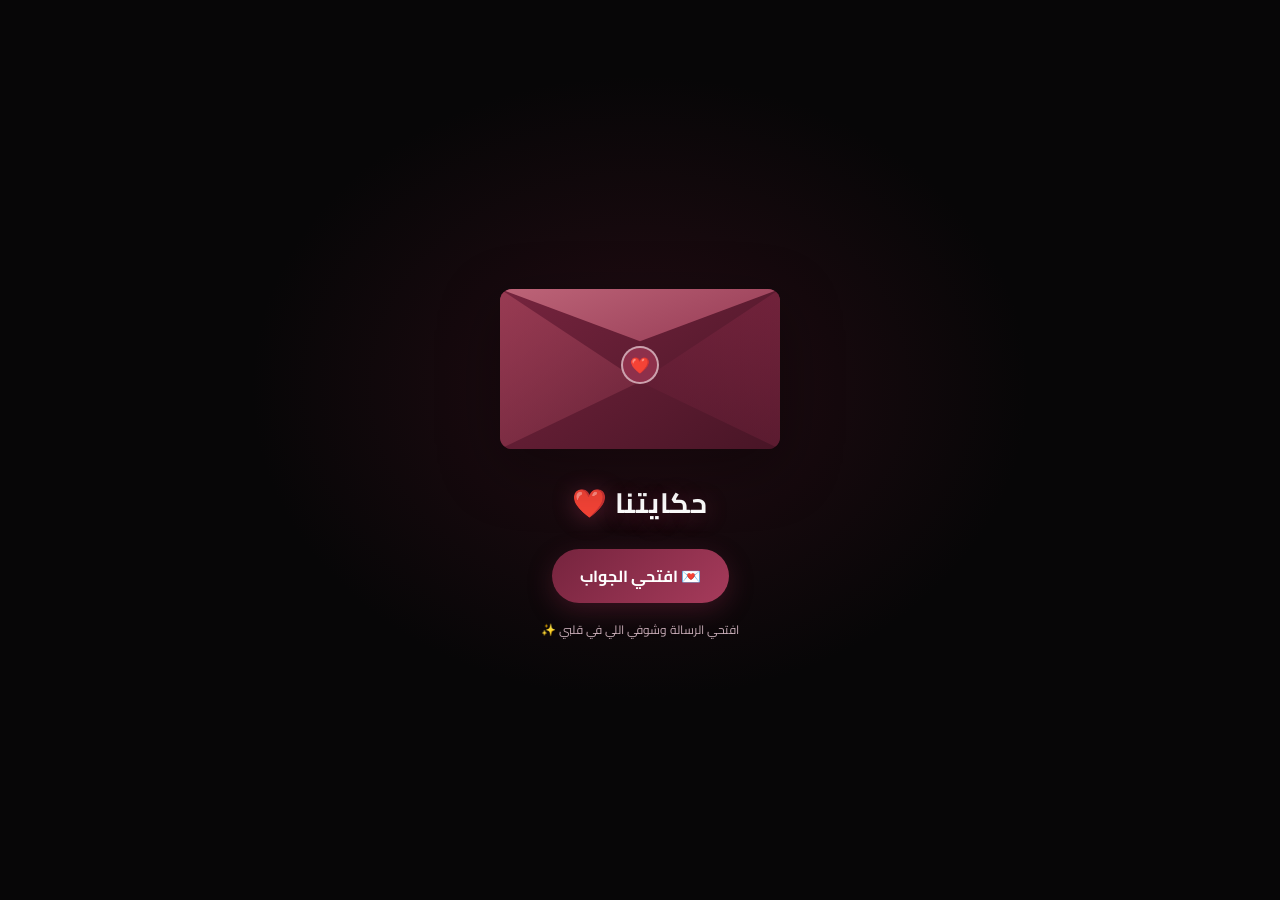
==== index.html @ a469635d "Add files via upload" ====
<!DOCTYPE html>
<html lang="ar" dir="rtl">
<head>
    <meta charset="UTF-8">
    <meta name="viewport" content="width=device-width, initial-scale=1.0">
    <title>حكايتنا ❤️</title>
    <link href="https://fonts.googleapis.com/css2?family=Cairo:wght@300;400;600;700&display=swap" rel="stylesheet">
    <style>
        * {
            box-sizing: border-box;
            margin: 0;
            padding: 0;
            font-family: 'Cairo', sans-serif;
        }
        :root {
            color-scheme: dark;
            --rose: #8f304c;
            --rose-light: #d7adb7;
            --muted: #b9a7ac;
            --panel: rgba(49, 18, 29, 0.52);
            --line: rgba(153, 72, 94, 0.26);
        }
        html {
            scroll-behavior: smooth;
        }
        body {
            color: #fff;
            display: block;
            min-height: 100vh;
            overflow-x: hidden;
            overflow-y: auto;
            padding: 38px 18px 52px;
            background:
                radial-gradient(ellipse at 50% -15%, rgba(91, 24, 43, 0.38), transparent 55%),
                radial-gradient(ellipse at 100% 55%, rgba(67, 20, 36, 0.2), transparent 38%),
                #080708;
        }
        .container {
            width: 100%;
            max-width: 760px;
            margin-inline: auto;
            padding: 0;
            text-align: center;
            position: relative;
        }
        #welcome-screen {
            position: fixed;
            top: 0;
            left: 0;
            width: 100%;
            height: 100%;
            display: flex;
            flex-direction: column;
            justify-content: center;
            align-items: center;
            z-index: 100;
            padding: 24px;
            transition: opacity 0.8s ease;
            background:
                radial-gradient(ellipse at 50% 43%, rgba(91, 24, 43, 0.34), transparent 43%),
                rgba(8, 7, 8, 0.98);
        }
        .names-title {
            font-size: 28px;
            font-weight: 700;
            margin-bottom: 20px;
            letter-spacing: 1px;
            text-shadow: 0 3px 22px rgba(166, 59, 91, 0.45);
        }
        .envelope-scene {
            position: relative;
            width: min(280px, 82vw);
            height: 190px;
            margin: 0 auto 28px;
            perspective: 900px;
            isolation: isolate;
            overflow: hidden;
            filter: drop-shadow(0 18px 30px rgba(0, 0, 0, 0.36));
            transition: height 0.7s ease;
        }
        .envelope-back, .envelope-front, .envelope-flap {
            position: absolute;
            right: 0;
            bottom: 0;
            left: 0;
            height: 160px;
            border-radius: 12px;
        }
        .envelope-back {
            z-index: 1;
            background: linear-gradient(145deg, #76243e, #481526);
        }
        .letter {
            position: absolute;
            z-index: 2;
            left: 8%;
            bottom: 0;
            width: 84%;
            height: 150px;
            padding: 12px;
            display: flex;
            flex-direction: column;
            align-items: center;
            justify-content: center;
            gap: 4px;
            color: #f0dfe2;
            background: linear-gradient(145deg, #30131e, #190d12);
            border: 1px solid rgba(184, 112, 130, 0.3);
            border-radius: 8px;
            box-shadow: 0 5px 18px rgba(56, 13, 31, 0.2);
            transform: translateY(160px);
            transition: transform 0.85s cubic-bezier(0.2, 0.8, 0.2, 1) 0.2s;
        }
        .letter span, .letter small {
            font-size: 12px;
            color: #c2a2ab;
        }
        .letter strong {
            font-size: 22px;
            white-space: nowrap;
        }
        .letter .letter-message {
            max-width: 225px;
            font-size: 12px;
            line-height: 1.5;
            text-align: center;
        }
        .letter .letter-signature {
            align-self: flex-end;
            margin-inline: 8px;
            color: #e2c6cd;
            font-size: 11px;
            font-weight: 700;
        }
        .envelope-front {
            z-index: 4;
            overflow: hidden;
            background: linear-gradient(145deg, #76243e, #481526);
            pointer-events: none;
        }
        .envelope-front::before, .envelope-front::after {
            content: "";
            position: absolute;
            inset: 0;
        }
        .envelope-front::before {
            background: linear-gradient(145deg, rgba(166, 68, 91, 0.72), rgba(91, 29, 50, 0.22));
            clip-path: polygon(0 0, 50% 58%, 0 100%);
        }
        .envelope-front::after {
            background: linear-gradient(215deg, rgba(121, 37, 63, 0.72), rgba(63, 18, 35, 0.2));
            clip-path: polygon(100% 0, 50% 58%, 100% 100%);
        }
        .envelope-flap {
            z-index: 5;
            bottom: auto;
            top: 30px;
            height: 90px;
            background: linear-gradient(160deg, #bd6478, #8b304b);
            clip-path: polygon(0 0, 100% 0, 50% 58%);
            transform-origin: top center;
            transition: transform 0.55s ease, z-index 0s 0.28s;
            backface-visibility: hidden;
        }
        .envelope-scene.is-open .envelope-flap {
            opacity: 0;
            transform: rotateX(180deg) translateY(-30px);
        }
        .envelope-scene.is-open .letter {
            z-index: 6;
            transform: translateY(-92px);
        }
        .envelope-scene.is-open {
            height: 270px;
        }
        .envelope-seal {
            position: absolute;
            z-index: 6;
            top: 87px;
            left: 50%;
            width: 38px;
            height: 38px;
            display: grid;
            place-items: center;
            color: white;
            background: #8e304b;
            border: 2px solid rgba(255, 255, 255, 0.55);
            border-radius: 50%;
            transform: translateX(-50%);
            transition: opacity 0.2s ease;
        }
        .envelope-scene.is-open .envelope-seal {
            opacity: 0;
        }
        .open-btn {
            min-height: 48px;
            padding: 12px 28px;
            color: #fff;
            font-size: 16px;
            font-weight: 700;
            border-radius: 30px;
            cursor: pointer;
            backdrop-filter: blur(10px);
            transition: 0.3s;
            background: linear-gradient(135deg, #76243e, #a63b5b);
            border: 0;
            box-shadow: 0 8px 24px rgba(118, 36, 62, 0.38);
        }
        .open-btn:hover {
            background: linear-gradient(135deg, #8f304c, #b45168);
            transform: translateY(-2px);
        }
        .continue-btn {
            display: none;
            margin: 18px auto 0;
        }
        .continue-btn.is-visible {
            display: inline-block;
            animation: appear 0.45s ease both;
        }
        @keyframes appear {
            from { opacity: 0; transform: translateY(8px); }
            to { opacity: 1; transform: translateY(0); }
        }
        .main-content {
            display: none;
            opacity: 0;
            width: 100%;
            transition: opacity 1s ease;
        }
        .header-section {
            position: relative;
            overflow: hidden;
            padding: 36px 24px 32px;
            border: 1px solid var(--line);
            border-radius: 28px;
            background:
                radial-gradient(ellipse at 80% 0%, rgba(112, 31, 57, 0.32), transparent 52%),
                linear-gradient(145deg, rgba(53, 22, 33, 0.82), rgba(18, 11, 14, 0.92));
            box-shadow: 0 24px 70px rgba(0, 0, 0, 0.22);
        }
        .header-section::after {
            content: "♡";
            position: absolute;
            left: 22px;
            bottom: -34px;
            color: rgba(191, 111, 130, 0.09);
            font-size: 138px;
            line-height: 1;
            pointer-events: none;
        }
        .header-section h1 {
            font-size: 26px;
            color: #fff;
            margin-bottom: 6px;
        }
        .header-section p {
            margin-bottom: 0;
            color: var(--rose-light);
            font-size: 15px;
            font-weight: 400;
        }
        .section-title {
            display: flex;
            align-items: center;
            gap: 12px;
            margin: 34px 0 16px;
            color: #f7dce7;
            font-size: 16px;
            font-weight: 700;
            text-align: right;
            position: relative;
        }
        .section-title::before {
            content: "";
            height: 1px;
            flex: 1;
            background: linear-gradient(90deg, transparent, rgba(185, 102, 122, 0.38));
        }
        .story-date {
            margin: -5px 0 15px;
            color: #ad97a1;
            font-size: 12px;
            text-align: right;
        }
        .grid-3 {
            display: grid;
            grid-template-columns: repeat(3, 1fr);
            gap: 12px;
            margin-bottom: 12px;
        }
        .card {
            min-height: 104px;
            padding: 17px 10px;
            border: 1px solid var(--line);
            border-radius: 20px;
            background: linear-gradient(150deg, rgba(48, 20, 30, 0.82), rgba(17, 11, 14, 0.96));
            box-shadow: 0 12px 30px rgba(0, 0, 0, 0.12);
            backdrop-filter: blur(12px);
            display: flex;
            flex-direction: column;
            justify-content: center;
            align-items: center;
            transition: transform 0.2s ease, background 0.2s ease;
        }
        .card:hover {
            transform: translateY(-3px);
            background: linear-gradient(150deg, rgba(72, 27, 43, 0.88), rgba(26, 13, 19, 0.98));
        }
        .card .number {
            margin-bottom: 1px;
            color: #d78a9c;
            font-size: clamp(23px, 5vw, 30px);
            font-weight: 700;
            font-variant-numeric: tabular-nums;
            line-height: 1.4;
        }
        .card .label {
            color: #c7b5be;
            font-size: 12px;
        }
        .music-player {
            border: 1px solid var(--line);
            border-radius: 20px;
            padding: 17px;
            display: flex;
            align-items: center;
            justify-content: space-between;
            gap: 15px;
            margin: 0;
            background: linear-gradient(145deg, rgba(48, 20, 30, 0.9), rgba(17, 11, 14, 0.98));
            box-shadow: 0 10px 28px rgba(0, 0, 0, 0.13);
            backdrop-filter: blur(10px);
        }
        .track-art {
            display: grid;
            width: 52px;
            height: 52px;
            flex: 0 0 52px;
            place-items: center;
            border: 1px solid rgba(184, 112, 130, 0.24);
            border-radius: 15px;
            background: linear-gradient(145deg, #76243e, #35131f);
            box-shadow: 0 7px 20px rgba(100, 35, 58, 0.35);
            font-size: 22px;
        }
        .music-info {
            text-align: right;
            flex: 1;
            min-width: 0;
        }
        .music-info h4 {
            color: #fff3f8;
            font-size: 14px;
            font-weight: 600;
        }
        .music-info p {
            margin-top: 2px;
            color: #bca8b2;
            font-size: 11px;
        }
        .track-progress {
            display: flex;
            align-items: center;
            gap: 9px;
            margin-top: 9px;
            direction: ltr;
        }
        .track-progress input {
            width: 100%;
            height: 4px;
            accent-color: var(--rose);
            cursor: pointer;
        }
        .track-time {
            min-width: 32px;
            color: #bca8b2;
            font-size: 10px;
            font-variant-numeric: tabular-nums;
            text-align: center;
        }
        .play-btn {
            border: none;
            width: 46px;
            height: 46px;
            flex: 0 0 46px;
            border-radius: 50%;
            color: white;
            cursor: pointer;
            display: flex;
            justify-content: center;
            align-items: center;
            font-size: 15px;
            background: linear-gradient(135deg, #76243e, #a63b5b);
            box-shadow: 0 5px 16px rgba(100, 35, 58, 0.38);
        }
        .play-btn::before {
            content: "";
            width: 0;
            height: 0;
            margin-left: 3px;
            border-top: 7px solid transparent;
            border-bottom: 7px solid transparent;
            border-left: 10px solid #fff;
        }
        .play-btn.is-playing::before {
            width: 11px;
            height: 13px;
            margin-left: 0;
            border: 0;
            background: linear-gradient(90deg, #fff 0 3px, transparent 3px 8px, #fff 8px 11px);
        }
        .play-btn:hover {
            transform: scale(1.06);
        }
        .promise-grid {
            grid-template-columns: repeat(3, minmax(0, 1fr));
        }
        .promise-grid .card .number {
            font-size: 27px;
        }
        .message-grid {
            grid-template-columns: 1fr;
            gap: 10px;
        }
        .pink-card {
            padding: 17px;
            border: 1px solid rgba(202, 139, 154, 0.17);
            border-radius: 18px;
            background: linear-gradient(110deg, rgba(67, 24, 39, 0.88), rgba(19, 12, 15, 0.98));
            text-align: center;
            font-weight: 600;
            color: #f0dfe1;
            font-size: 14px;
        }
        .page-footer {
            padding: 30px 0 0;
            color: #927d87;
            font-size: 12px;
            text-align: center;
        }
        .page-footer span {
            color: var(--rose);
        }
        button:focus-visible {
            outline: 2px solid #d5a5af;
            outline-offset: 4px;
        }
        @media (max-width: 520px) {
            body {
                padding: 20px 14px 36px;
            }
            .header-section {
                padding: 29px 19px 26px;
                border-radius: 23px;
            }
            .section-title {
                margin-top: 29px;
                font-size: 15px;
            }
            .grid-3 {
                gap: 8px;
            }
            .card {
                min-height: 91px;
                padding: 13px 6px;
                border-radius: 16px;
            }
            .card .label {
                font-size: 11px;
            }
            .music-player {
                gap: 10px;
                padding: 13px;
            }
            .track-art {
                width: 44px;
                height: 44px;
                flex-basis: 44px;
                border-radius: 13px;
            }
            .play-btn {
                width: 42px;
                height: 42px;
                flex-basis: 42px;
            }
        }
        @media (prefers-reduced-motion: reduce) {
            html {
                scroll-behavior: auto;
            }
            *, *::before, *::after {
                animation-duration: 0.01ms !important;
                animation-iteration-count: 1 !important;
                scroll-behavior: auto !important;
                transition-duration: 0.01ms !important;
            }
        }
    </style>
</head>
<body>

    <div id="welcome-screen">
        <div class="envelope-scene" id="envelopeScene" aria-label="ظرف رسالة">
            <div class="letter">
                <strong>بحبك وبموت فيك ❤️</strong>
                <small class="letter-message">إنتي أجمل صدفة في حياتي وكل دنيتي</small>
                <small class="letter-signature">— أسامة</small>
            </div>
            <div class="envelope-back"></div>
            <div class="envelope-front"></div>
            <div class="envelope-flap"></div>
            <div class="envelope-seal" aria-hidden="true">❤️</div>
        </div>
        <div class="names-title">حكايتنا ❤️</div>
        <button class="open-btn" id="openLetterBtn" type="button" onclick="revealLetter()">💌 افتحي الجواب</button>
        <p id="welcomeHint" style="font-size: 12px; color: #c9aeb9; margin-top: 15px;">افتحي الرسالة وشوفي اللي في قلبي ✨</p>
        <button class="open-btn continue-btn" id="continueBtn" type="button" onclick="openStory()">ادخلي حكايتنا ❤️</button>
    </div>

    <div class="container main-content" id="mainContent">
        <div class="header-section">
            <h1>حكايتنا ❤️</h1>
            <p>كل لحظة معاكي هي عمر جديد، وإنتي أغلى ما ليا في الدنيا</p>
        </div>

        <div class="section-title">من يوم ما بدأت قصتنا</div>
        <p class="story-date">١٨ مارس ٢٠٢٦ · الساعة ٩ مساءً</p>

        <div class="grid-3" aria-live="off">
            <div class="card"><span class="number" id="days">0</span><span class="label">يوم</span></div>
            <div class="card"><span class="number" id="months">0</span><span class="label">شهر</span></div>
            <div class="card"><span class="number" id="years">0</span><span class="label">سنة</span></div>
        </div>
        <div class="grid-3" aria-live="off">
            <div class="card"><span class="number" id="seconds">0</span><span class="label">ثانية</span></div>
            <div class="card"><span class="number" id="minutes">0</span><span class="label">دقيقة</span></div>
            <div class="card"><span class="number" id="hours">0</span><span class="label">ساعة</span></div>
        </div>

        <div class="section-title">🎵 أغنيتنا</div>
        <div class="music-player">
            <button class="play-btn" id="playAudioBtn" type="button" aria-label="تشغيل الموسيقى" aria-pressed="false" onclick="toggleMusic()"></button>
            <div class="track-art" aria-hidden="true">🎵</div>
            <div class="music-info">
                <h4>نور عيني</h4>
                <p id="musicStatus" aria-live="polite">الأغنية اللي بتجمعنا 🎵</p>
                <div class="track-progress">
                    <span class="track-time" id="currentTime">0:00</span>
                    <input id="musicProgress" type="range" min="0" max="100" value="0" aria-label="تقدم الأغنية">
                    <span class="track-time" id="duration">0:00</span>
                </div>
            </div>
        </div>

        <div class="section-title">وعود من قلبي</div>
        <div class="grid-3 promise-grid">
            <div class="card"><span class="number">∞</span><span class="label">حبنا ملوش نهاية.. وعد</span></div>
            <div class="card"><span class="number">🛡️</span><span class="label">هكون دايماً أمانك وسبب ضحكتك</span></div>
            <div class="card"><span class="number">🫂</span><span class="label">هفضل سندك وضهرك في كل وقت</span></div>
        </div>

        <div class="section-title">كلام من قلبي</div>
        <div class="grid-3 message-grid">
            <div class="pink-card">إنتي أجمل نعمة ربنا رزقني بيها في حياتي كلها 💖</div>
            <div class="pink-card">وجودك جنبي بيخلي الدنيا كلها منورة في عيني ✨</div>
            <div class="pink-card">هتفضلي ملكة قلبي وحبيبتي وأغلى إنسانة عندي للأبد 👑</div>
        </div>
        <footer class="page-footer">اتعملت بكل حب ❤️</footer>
    </div>

    <audio id="bgMusic" loop>
        <source src="12.Nor_Einy.mp3" type="audio/mpeg">
    </audio>

    <script>
        const music = document.getElementById('bgMusic');
        const playButton = document.getElementById('playAudioBtn');
        const musicStatus = document.getElementById('musicStatus');
        const musicProgress = document.getElementById('musicProgress');
        const currentTimeDisplay = document.getElementById('currentTime');
        const durationDisplay = document.getElementById('duration');
        const storyStart = new Date(2026, 2, 18, 21, 0, 0);

        function formatTime(seconds) {
            if (!Number.isFinite(seconds)) return '0:00';
            const minutes = Math.floor(seconds / 60);
            const remainingSeconds = Math.floor(seconds % 60);
            return `${minutes}:${String(remainingSeconds).padStart(2, '0')}`;
        }

        function updateElapsedTime() {
            const now = new Date();
            if (now < storyStart) {
                ['years', 'months', 'days', 'hours', 'minutes', 'seconds'].forEach(id => {
                    document.getElementById(id).textContent = '0';
                });
                return;
            }

            let years = now.getFullYear() - storyStart.getFullYear();
            let cursor = new Date(storyStart);
            cursor.setFullYear(storyStart.getFullYear() + years);
            if (cursor > now) {
                years--;
                cursor = new Date(storyStart);
                cursor.setFullYear(storyStart.getFullYear() + years);
            }

            let months = (now.getFullYear() - cursor.getFullYear()) * 12 + now.getMonth() - cursor.getMonth();
            const monthCursor = new Date(cursor);
            monthCursor.setMonth(cursor.getMonth() + months);
            if (monthCursor > now) {
                months--;
                monthCursor.setTime(cursor.getTime());
                monthCursor.setMonth(cursor.getMonth() + months);
            }

            let remainingSeconds = Math.floor((now - monthCursor) / 1000);
            const days = Math.floor(remainingSeconds / 86400);
            remainingSeconds %= 86400;
            const hours = Math.floor(remainingSeconds / 3600);
            remainingSeconds %= 3600;
            const minutes = Math.floor(remainingSeconds / 60);
            const seconds = remainingSeconds % 60;

            document.getElementById('years').textContent = years;
            document.getElementById('months').textContent = months;
            document.getElementById('days').textContent = days;
            document.getElementById('hours').textContent = hours;
            document.getElementById('minutes').textContent = minutes;
            document.getElementById('seconds').textContent = seconds;
        }

        updateElapsedTime();
        setInterval(updateElapsedTime, 1000);

        function updateMusicControls(isPlaying) {
            playButton.classList.toggle('is-playing', isPlaying);
            playButton.setAttribute('aria-label', isPlaying ? 'إيقاف الموسيقى مؤقتاً' : 'تشغيل الموسيقى');
            playButton.setAttribute('aria-pressed', String(isPlaying));
            musicStatus.textContent = isPlaying ? 'بتعزف دلوقتي عشانك 🎵' : 'الأغنية اللي بتجمعنا 🎵';
        }

        function revealLetter() {
            document.getElementById('envelopeScene').classList.add('is-open');
            document.getElementById('openLetterBtn').hidden = true;
            document.getElementById('welcomeHint').textContent = 'إنتي أجمل حاجة حصلت في حياتي، وبموت فيكي 💌';
            setTimeout(() => {
                document.getElementById('continueBtn').classList.add('is-visible');
            }, 850);
        }

        function openStory() {
            const welcome = document.getElementById('welcome-screen');
            const main = document.getElementById('mainContent');
            
            welcome.style.opacity = '0';
            setTimeout(() => {
                welcome.style.display = 'none';
                main.style.display = 'block';
                setTimeout(() => { main.style.opacity = '1'; }, 50);
            }, 800);

            music.play().catch(() => {
                musicStatus.textContent = 'اضغطي تشغيل عشان تسمعي أغنيتنا 🎵';
            });
        }

        function toggleMusic() {
            if (music.paused) {
                music.play().catch(() => {
                    musicStatus.textContent = 'تعذر تشغيل الملف الصوتي';
                });
            } else {
                music.pause();
            }
        }

        music.addEventListener('play', () => updateMusicControls(true));
        music.addEventListener('pause', () => updateMusicControls(false));
        music.addEventListener('ended', () => updateMusicControls(false));
        music.addEventListener('loadedmetadata', () => {
            durationDisplay.textContent = formatTime(music.duration);
        });
        music.addEventListener('timeupdate', () => {
            currentTimeDisplay.textContent = formatTime(music.currentTime);
            if (Number.isFinite(music.duration) && music.duration > 0) {
                musicProgress.value = String((music.currentTime / music.duration) * 100);
            }
        });
        musicProgress.addEventListener('input', () => {
            if (Number.isFinite(music.duration) && music.duration > 0) {
                music.currentTime = (Number(musicProgress.value) / 100) * music.duration;
            }
        });
        music.addEventListener('error', () => {
            musicStatus.textContent = 'تعذر تحميل الملف الصوتي';
        });
    </script>
</body>
</html>
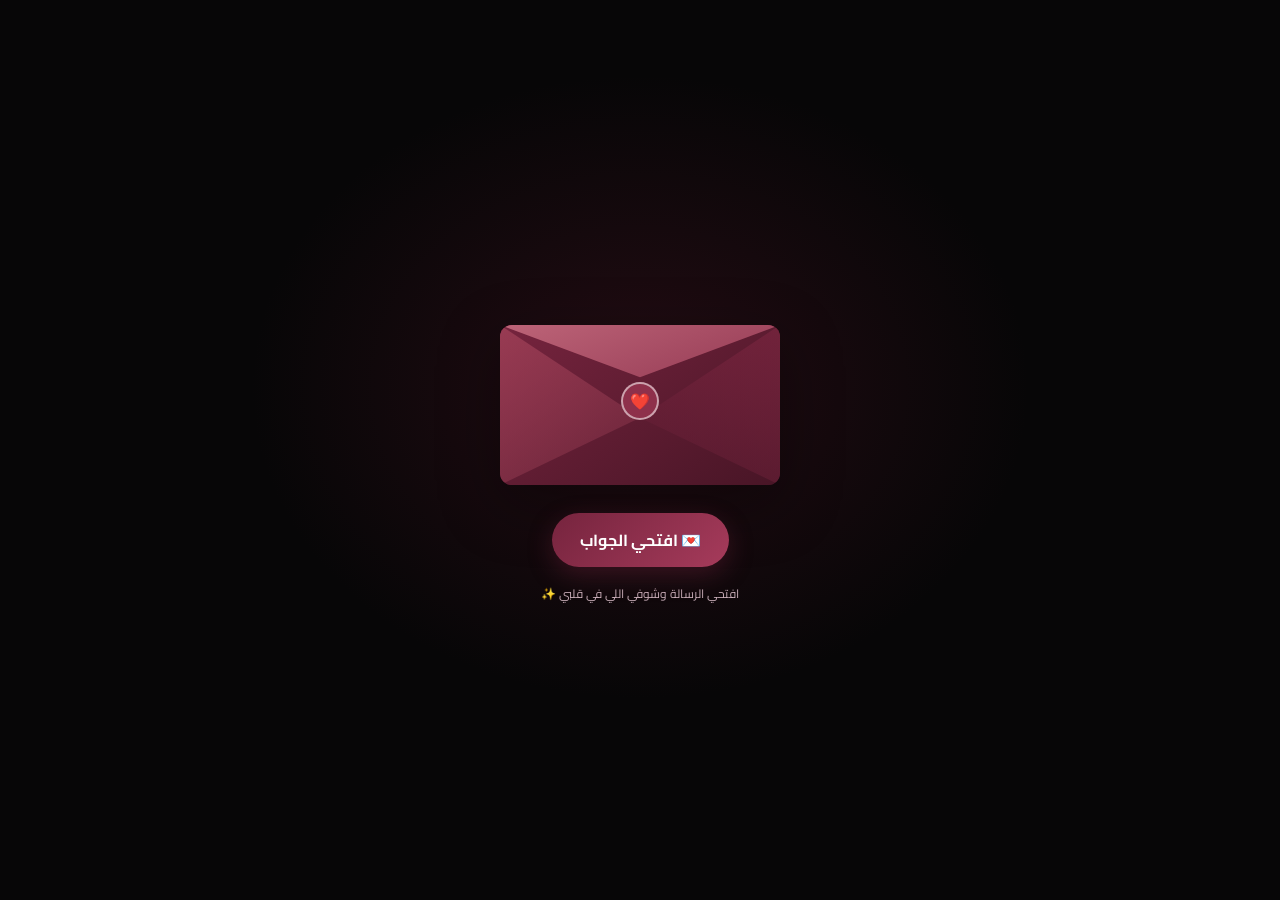
==== commit 57ea33a0: "Update index.html" ====
--- a/index.html
+++ b/index.html
@@ -3,7 +3,6 @@
 <head>
     <meta charset="UTF-8">
     <meta name="viewport" content="width=device-width, initial-scale=1.0">
-    <title>حكايتنا ❤️</title>
     <link href="https://fonts.googleapis.com/css2?family=Cairo:wght@300;400;600;700&display=swap" rel="stylesheet">
     <style>
         * {
@@ -512,7 +511,6 @@
             <div class="envelope-flap"></div>
             <div class="envelope-seal" aria-hidden="true">❤️</div>
         </div>
-        <div class="names-title">حكايتنا ❤️</div>
         <button class="open-btn" id="openLetterBtn" type="button" onclick="revealLetter()">💌 افتحي الجواب</button>
         <p id="welcomeHint" style="font-size: 12px; color: #c9aeb9; margin-top: 15px;">افتحي الرسالة وشوفي اللي في قلبي ✨</p>
         <button class="open-btn continue-btn" id="continueBtn" type="button" onclick="openStory()">ادخلي حكايتنا ❤️</button>
@@ -520,7 +518,6 @@
 
     <div class="container main-content" id="mainContent">
         <div class="header-section">
-            <h1>حكايتنا ❤️</h1>
             <p>كل لحظة معاكي هي عمر جديد، وإنتي أغلى ما ليا في الدنيا</p>
         </div>
 
@@ -699,4 +696,4 @@
         });
     </script>
 </body>
-</html>+</html>
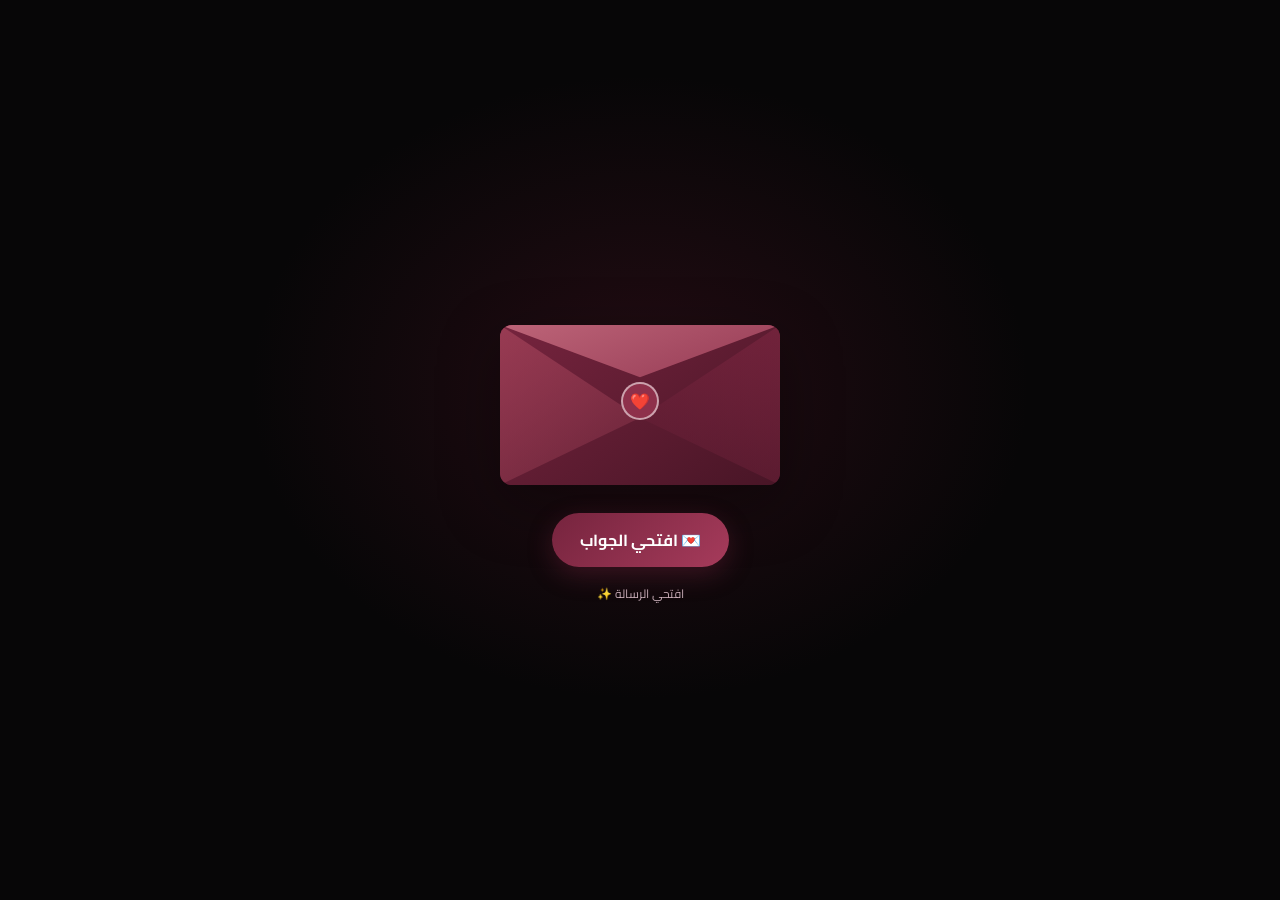
==== commit 65786fb3: "Update index.html" ====
--- a/index.html
+++ b/index.html
@@ -512,8 +512,8 @@
             <div class="envelope-seal" aria-hidden="true">❤️</div>
         </div>
         <button class="open-btn" id="openLetterBtn" type="button" onclick="revealLetter()">💌 افتحي الجواب</button>
-        <p id="welcomeHint" style="font-size: 12px; color: #c9aeb9; margin-top: 15px;">افتحي الرسالة وشوفي اللي في قلبي ✨</p>
-        <button class="open-btn continue-btn" id="continueBtn" type="button" onclick="openStory()">ادخلي حكايتنا ❤️</button>
+        <p id="welcomeHint" style="font-size: 12px; color: #c9aeb9; margin-top: 15px;">افتحي الرسالة  ✨</p>
+        <button class="open-btn continue-btn" id="continueBtn" type="button" onclick="openStory()">ادخلي  ❤️</button>
     </div>
 
     <div class="container main-content" id="mainContent">
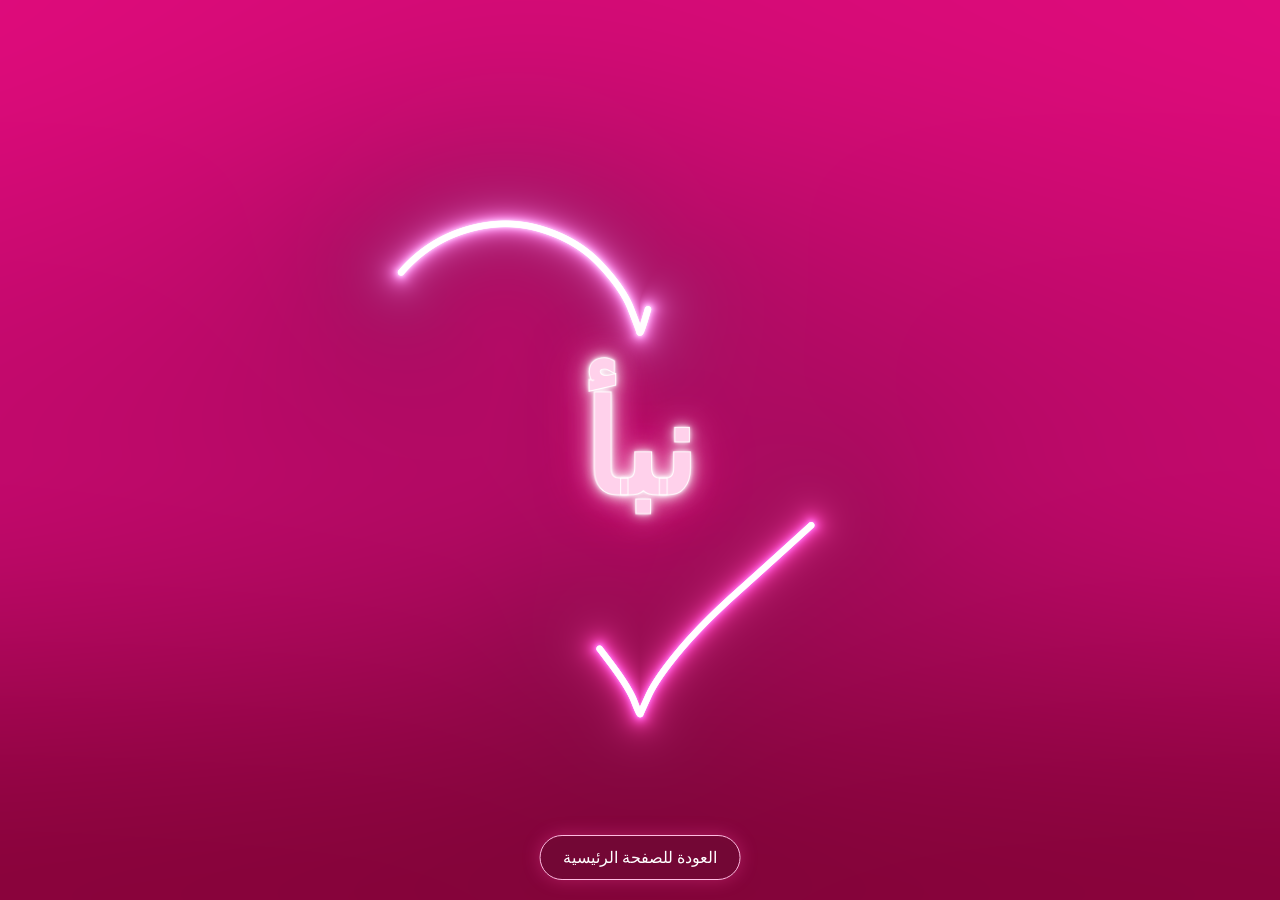
==== commit d44904d4: "Add files via upload" ====
--- a/index.html
+++ b/index.html
@@ -1,699 +1,56 @@
 <!DOCTYPE html>
 <html lang="ar" dir="rtl">
 <head>
-    <meta charset="UTF-8">
-    <meta name="viewport" content="width=device-width, initial-scale=1.0">
-    <link href="https://fonts.googleapis.com/css2?family=Cairo:wght@300;400;600;700&display=swap" rel="stylesheet">
-    <style>
-        * {
-            box-sizing: border-box;
-            margin: 0;
-            padding: 0;
-            font-family: 'Cairo', sans-serif;
-        }
-        :root {
-            color-scheme: dark;
-            --rose: #8f304c;
-            --rose-light: #d7adb7;
-            --muted: #b9a7ac;
-            --panel: rgba(49, 18, 29, 0.52);
-            --line: rgba(153, 72, 94, 0.26);
-        }
-        html {
-            scroll-behavior: smooth;
-        }
-        body {
-            color: #fff;
-            display: block;
-            min-height: 100vh;
-            overflow-x: hidden;
-            overflow-y: auto;
-            padding: 38px 18px 52px;
-            background:
-                radial-gradient(ellipse at 50% -15%, rgba(91, 24, 43, 0.38), transparent 55%),
-                radial-gradient(ellipse at 100% 55%, rgba(67, 20, 36, 0.2), transparent 38%),
-                #080708;
-        }
-        .container {
-            width: 100%;
-            max-width: 760px;
-            margin-inline: auto;
-            padding: 0;
-            text-align: center;
-            position: relative;
-        }
-        #welcome-screen {
-            position: fixed;
-            top: 0;
-            left: 0;
-            width: 100%;
-            height: 100%;
-            display: flex;
-            flex-direction: column;
-            justify-content: center;
-            align-items: center;
-            z-index: 100;
-            padding: 24px;
-            transition: opacity 0.8s ease;
-            background:
-                radial-gradient(ellipse at 50% 43%, rgba(91, 24, 43, 0.34), transparent 43%),
-                rgba(8, 7, 8, 0.98);
-        }
-        .names-title {
-            font-size: 28px;
-            font-weight: 700;
-            margin-bottom: 20px;
-            letter-spacing: 1px;
-            text-shadow: 0 3px 22px rgba(166, 59, 91, 0.45);
-        }
-        .envelope-scene {
-            position: relative;
-            width: min(280px, 82vw);
-            height: 190px;
-            margin: 0 auto 28px;
-            perspective: 900px;
-            isolation: isolate;
-            overflow: hidden;
-            filter: drop-shadow(0 18px 30px rgba(0, 0, 0, 0.36));
-            transition: height 0.7s ease;
-        }
-        .envelope-back, .envelope-front, .envelope-flap {
-            position: absolute;
-            right: 0;
-            bottom: 0;
-            left: 0;
-            height: 160px;
-            border-radius: 12px;
-        }
-        .envelope-back {
-            z-index: 1;
-            background: linear-gradient(145deg, #76243e, #481526);
-        }
-        .letter {
-            position: absolute;
-            z-index: 2;
-            left: 8%;
-            bottom: 0;
-            width: 84%;
-            height: 150px;
-            padding: 12px;
-            display: flex;
-            flex-direction: column;
-            align-items: center;
-            justify-content: center;
-            gap: 4px;
-            color: #f0dfe2;
-            background: linear-gradient(145deg, #30131e, #190d12);
-            border: 1px solid rgba(184, 112, 130, 0.3);
-            border-radius: 8px;
-            box-shadow: 0 5px 18px rgba(56, 13, 31, 0.2);
-            transform: translateY(160px);
-            transition: transform 0.85s cubic-bezier(0.2, 0.8, 0.2, 1) 0.2s;
-        }
-        .letter span, .letter small {
-            font-size: 12px;
-            color: #c2a2ab;
-        }
-        .letter strong {
-            font-size: 22px;
-            white-space: nowrap;
-        }
-        .letter .letter-message {
-            max-width: 225px;
-            font-size: 12px;
-            line-height: 1.5;
-            text-align: center;
-        }
-        .letter .letter-signature {
-            align-self: flex-end;
-            margin-inline: 8px;
-            color: #e2c6cd;
-            font-size: 11px;
-            font-weight: 700;
-        }
-        .envelope-front {
-            z-index: 4;
-            overflow: hidden;
-            background: linear-gradient(145deg, #76243e, #481526);
-            pointer-events: none;
-        }
-        .envelope-front::before, .envelope-front::after {
-            content: "";
-            position: absolute;
-            inset: 0;
-        }
-        .envelope-front::before {
-            background: linear-gradient(145deg, rgba(166, 68, 91, 0.72), rgba(91, 29, 50, 0.22));
-            clip-path: polygon(0 0, 50% 58%, 0 100%);
-        }
-        .envelope-front::after {
-            background: linear-gradient(215deg, rgba(121, 37, 63, 0.72), rgba(63, 18, 35, 0.2));
-            clip-path: polygon(100% 0, 50% 58%, 100% 100%);
-        }
-        .envelope-flap {
-            z-index: 5;
-            bottom: auto;
-            top: 30px;
-            height: 90px;
-            background: linear-gradient(160deg, #bd6478, #8b304b);
-            clip-path: polygon(0 0, 100% 0, 50% 58%);
-            transform-origin: top center;
-            transition: transform 0.55s ease, z-index 0s 0.28s;
-            backface-visibility: hidden;
-        }
-        .envelope-scene.is-open .envelope-flap {
-            opacity: 0;
-            transform: rotateX(180deg) translateY(-30px);
-        }
-        .envelope-scene.is-open .letter {
-            z-index: 6;
-            transform: translateY(-92px);
-        }
-        .envelope-scene.is-open {
-            height: 270px;
-        }
-        .envelope-seal {
-            position: absolute;
-            z-index: 6;
-            top: 87px;
-            left: 50%;
-            width: 38px;
-            height: 38px;
-            display: grid;
-            place-items: center;
-            color: white;
-            background: #8e304b;
-            border: 2px solid rgba(255, 255, 255, 0.55);
-            border-radius: 50%;
-            transform: translateX(-50%);
-            transition: opacity 0.2s ease;
-        }
-        .envelope-scene.is-open .envelope-seal {
-            opacity: 0;
-        }
-        .open-btn {
-            min-height: 48px;
-            padding: 12px 28px;
-            color: #fff;
-            font-size: 16px;
-            font-weight: 700;
-            border-radius: 30px;
-            cursor: pointer;
-            backdrop-filter: blur(10px);
-            transition: 0.3s;
-            background: linear-gradient(135deg, #76243e, #a63b5b);
-            border: 0;
-            box-shadow: 0 8px 24px rgba(118, 36, 62, 0.38);
-        }
-        .open-btn:hover {
-            background: linear-gradient(135deg, #8f304c, #b45168);
-            transform: translateY(-2px);
-        }
-        .continue-btn {
-            display: none;
-            margin: 18px auto 0;
-        }
-        .continue-btn.is-visible {
-            display: inline-block;
-            animation: appear 0.45s ease both;
-        }
-        @keyframes appear {
-            from { opacity: 0; transform: translateY(8px); }
-            to { opacity: 1; transform: translateY(0); }
-        }
-        .main-content {
-            display: none;
-            opacity: 0;
-            width: 100%;
-            transition: opacity 1s ease;
-        }
-        .header-section {
-            position: relative;
-            overflow: hidden;
-            padding: 36px 24px 32px;
-            border: 1px solid var(--line);
-            border-radius: 28px;
-            background:
-                radial-gradient(ellipse at 80% 0%, rgba(112, 31, 57, 0.32), transparent 52%),
-                linear-gradient(145deg, rgba(53, 22, 33, 0.82), rgba(18, 11, 14, 0.92));
-            box-shadow: 0 24px 70px rgba(0, 0, 0, 0.22);
-        }
-        .header-section::after {
-            content: "♡";
-            position: absolute;
-            left: 22px;
-            bottom: -34px;
-            color: rgba(191, 111, 130, 0.09);
-            font-size: 138px;
-            line-height: 1;
-            pointer-events: none;
-        }
-        .header-section h1 {
-            font-size: 26px;
-            color: #fff;
-            margin-bottom: 6px;
-        }
-        .header-section p {
-            margin-bottom: 0;
-            color: var(--rose-light);
-            font-size: 15px;
-            font-weight: 400;
-        }
-        .section-title {
-            display: flex;
-            align-items: center;
-            gap: 12px;
-            margin: 34px 0 16px;
-            color: #f7dce7;
-            font-size: 16px;
-            font-weight: 700;
-            text-align: right;
-            position: relative;
-        }
-        .section-title::before {
-            content: "";
-            height: 1px;
-            flex: 1;
-            background: linear-gradient(90deg, transparent, rgba(185, 102, 122, 0.38));
-        }
-        .story-date {
-            margin: -5px 0 15px;
-            color: #ad97a1;
-            font-size: 12px;
-            text-align: right;
-        }
-        .grid-3 {
-            display: grid;
-            grid-template-columns: repeat(3, 1fr);
-            gap: 12px;
-            margin-bottom: 12px;
-        }
-        .card {
-            min-height: 104px;
-            padding: 17px 10px;
-            border: 1px solid var(--line);
-            border-radius: 20px;
-            background: linear-gradient(150deg, rgba(48, 20, 30, 0.82), rgba(17, 11, 14, 0.96));
-            box-shadow: 0 12px 30px rgba(0, 0, 0, 0.12);
-            backdrop-filter: blur(12px);
-            display: flex;
-            flex-direction: column;
-            justify-content: center;
-            align-items: center;
-            transition: transform 0.2s ease, background 0.2s ease;
-        }
-        .card:hover {
-            transform: translateY(-3px);
-            background: linear-gradient(150deg, rgba(72, 27, 43, 0.88), rgba(26, 13, 19, 0.98));
-        }
-        .card .number {
-            margin-bottom: 1px;
-            color: #d78a9c;
-            font-size: clamp(23px, 5vw, 30px);
-            font-weight: 700;
-            font-variant-numeric: tabular-nums;
-            line-height: 1.4;
-        }
-        .card .label {
-            color: #c7b5be;
-            font-size: 12px;
-        }
-        .music-player {
-            border: 1px solid var(--line);
-            border-radius: 20px;
-            padding: 17px;
-            display: flex;
-            align-items: center;
-            justify-content: space-between;
-            gap: 15px;
-            margin: 0;
-            background: linear-gradient(145deg, rgba(48, 20, 30, 0.9), rgba(17, 11, 14, 0.98));
-            box-shadow: 0 10px 28px rgba(0, 0, 0, 0.13);
-            backdrop-filter: blur(10px);
-        }
-        .track-art {
-            display: grid;
-            width: 52px;
-            height: 52px;
-            flex: 0 0 52px;
-            place-items: center;
-            border: 1px solid rgba(184, 112, 130, 0.24);
-            border-radius: 15px;
-            background: linear-gradient(145deg, #76243e, #35131f);
-            box-shadow: 0 7px 20px rgba(100, 35, 58, 0.35);
-            font-size: 22px;
-        }
-        .music-info {
-            text-align: right;
-            flex: 1;
-            min-width: 0;
-        }
-        .music-info h4 {
-            color: #fff3f8;
-            font-size: 14px;
-            font-weight: 600;
-        }
-        .music-info p {
-            margin-top: 2px;
-            color: #bca8b2;
-            font-size: 11px;
-        }
-        .track-progress {
-            display: flex;
-            align-items: center;
-            gap: 9px;
-            margin-top: 9px;
-            direction: ltr;
-        }
-        .track-progress input {
-            width: 100%;
-            height: 4px;
-            accent-color: var(--rose);
-            cursor: pointer;
-        }
-        .track-time {
-            min-width: 32px;
-            color: #bca8b2;
-            font-size: 10px;
-            font-variant-numeric: tabular-nums;
-            text-align: center;
-        }
-        .play-btn {
-            border: none;
-            width: 46px;
-            height: 46px;
-            flex: 0 0 46px;
-            border-radius: 50%;
-            color: white;
-            cursor: pointer;
-            display: flex;
-            justify-content: center;
-            align-items: center;
-            font-size: 15px;
-            background: linear-gradient(135deg, #76243e, #a63b5b);
-            box-shadow: 0 5px 16px rgba(100, 35, 58, 0.38);
-        }
-        .play-btn::before {
-            content: "";
-            width: 0;
-            height: 0;
-            margin-left: 3px;
-            border-top: 7px solid transparent;
-            border-bottom: 7px solid transparent;
-            border-left: 10px solid #fff;
-        }
-        .play-btn.is-playing::before {
-            width: 11px;
-            height: 13px;
-            margin-left: 0;
-            border: 0;
-            background: linear-gradient(90deg, #fff 0 3px, transparent 3px 8px, #fff 8px 11px);
-        }
-        .play-btn:hover {
-            transform: scale(1.06);
-        }
-        .promise-grid {
-            grid-template-columns: repeat(3, minmax(0, 1fr));
-        }
-        .promise-grid .card .number {
-            font-size: 27px;
-        }
-        .message-grid {
-            grid-template-columns: 1fr;
-            gap: 10px;
-        }
-        .pink-card {
-            padding: 17px;
-            border: 1px solid rgba(202, 139, 154, 0.17);
-            border-radius: 18px;
-            background: linear-gradient(110deg, rgba(67, 24, 39, 0.88), rgba(19, 12, 15, 0.98));
-            text-align: center;
-            font-weight: 600;
-            color: #f0dfe1;
-            font-size: 14px;
-        }
-        .page-footer {
-            padding: 30px 0 0;
-            color: #927d87;
-            font-size: 12px;
-            text-align: center;
-        }
-        .page-footer span {
-            color: var(--rose);
-        }
-        button:focus-visible {
-            outline: 2px solid #d5a5af;
-            outline-offset: 4px;
-        }
-        @media (max-width: 520px) {
-            body {
-                padding: 20px 14px 36px;
-            }
-            .header-section {
-                padding: 29px 19px 26px;
-                border-radius: 23px;
-            }
-            .section-title {
-                margin-top: 29px;
-                font-size: 15px;
-            }
-            .grid-3 {
-                gap: 8px;
-            }
-            .card {
-                min-height: 91px;
-                padding: 13px 6px;
-                border-radius: 16px;
-            }
-            .card .label {
-                font-size: 11px;
-            }
-            .music-player {
-                gap: 10px;
-                padding: 13px;
-            }
-            .track-art {
-                width: 44px;
-                height: 44px;
-                flex-basis: 44px;
-                border-radius: 13px;
-            }
-            .play-btn {
-                width: 42px;
-                height: 42px;
-                flex-basis: 42px;
-            }
-        }
-        @media (prefers-reduced-motion: reduce) {
-            html {
-                scroll-behavior: auto;
-            }
-            *, *::before, *::after {
-                animation-duration: 0.01ms !important;
-                animation-iteration-count: 1 !important;
-                scroll-behavior: auto !important;
-                transition-duration: 0.01ms !important;
-            }
-        }
-    </style>
+  <meta charset="UTF-8">
+  <meta name="viewport" content="width=device-width, initial-scale=1">
+  <meta name="theme-color" content="#ffe9f2">
+  <meta name="description" content="مفاجأة صغيرة مليئة بالحب لنبأ.">
+  <link rel="stylesheet" href="gift.css">
+  <link rel="stylesheet" href="hearts.css">
 </head>
 <body>
+  <main class="scene" id="scene">
+    <div class="glow" aria-hidden="true"></div>
+    <div class="floating-emojis" id="floating-emojis" aria-hidden="true"></div>
 
-    <div id="welcome-screen">
-        <div class="envelope-scene" id="envelopeScene" aria-label="ظرف رسالة">
-            <div class="letter">
-                <strong>بحبك وبموت فيك ❤️</strong>
-                <small class="letter-message">إنتي أجمل صدفة في حياتي وكل دنيتي</small>
-                <small class="letter-signature">— أسامة</small>
-            </div>
-            <div class="envelope-back"></div>
-            <div class="envelope-front"></div>
-            <div class="envelope-flap"></div>
-            <div class="envelope-seal" aria-hidden="true">❤️</div>
-        </div>
-        <button class="open-btn" id="openLetterBtn" type="button" onclick="revealLetter()">💌 افتحي الجواب</button>
-        <p id="welcomeHint" style="font-size: 12px; color: #c9aeb9; margin-top: 15px;">افتحي الرسالة  ✨</p>
-        <button class="open-btn continue-btn" id="continueBtn" type="button" onclick="openStory()">ادخلي  ❤️</button>
+    <div class="stage">
+      <div class="ground" aria-hidden="true"></div>
+      <div class="bear" aria-hidden="true">🧸</div>
+
+      <div class="gift" aria-hidden="true">
+        <div class="gift-lid"></div>
+        <div class="gift-base"></div>
+      </div>
+
+      <div class="burst-heart heart-one" aria-hidden="true">💖</div>
+      <div class="burst-heart heart-two" aria-hidden="true">💕</div>
+      <div class="burst-heart heart-three" aria-hidden="true">💘</div>
     </div>
+  </main>
 
-    <div class="container main-content" id="mainContent">
-        <div class="header-section">
-            <p>كل لحظة معاكي هي عمر جديد، وإنتي أغلى ما ليا في الدنيا</p>
-        </div>
+  <script src="hearts.js"></script>
+  <script>
+    const lid = document.querySelector(".gift-lid");
+    const scene = document.getElementById("scene");
+    let isRedirecting = false;
 
-        <div class="section-title">من يوم ما بدأت قصتنا</div>
-        <p class="story-date">١٨ مارس ٢٠٢٦ · الساعة ٩ مساءً</p>
+    function openNeonHeart() {
+      if (isRedirecting) return;
+      isRedirecting = true;
+      scene.classList.add("leaving");
+      window.setTimeout(() => {
+        window.location.href = "neon.html";
+      }, 500);
+    }
 
-        <div class="grid-3" aria-live="off">
-            <div class="card"><span class="number" id="days">0</span><span class="label">يوم</span></div>
-            <div class="card"><span class="number" id="months">0</span><span class="label">شهر</span></div>
-            <div class="card"><span class="number" id="years">0</span><span class="label">سنة</span></div>
-        </div>
-        <div class="grid-3" aria-live="off">
-            <div class="card"><span class="number" id="seconds">0</span><span class="label">ثانية</span></div>
-            <div class="card"><span class="number" id="minutes">0</span><span class="label">دقيقة</span></div>
-            <div class="card"><span class="number" id="hours">0</span><span class="label">ساعة</span></div>
-        </div>
+    lid.addEventListener("animationend", (event) => {
+      if (event.animationName !== "openLid") return;
+      window.setTimeout(openNeonHeart, 350);
+    });
 
-        <div class="section-title">🎵 أغنيتنا</div>
-        <div class="music-player">
-            <button class="play-btn" id="playAudioBtn" type="button" aria-label="تشغيل الموسيقى" aria-pressed="false" onclick="toggleMusic()"></button>
-            <div class="track-art" aria-hidden="true">🎵</div>
-            <div class="music-info">
-                <h4>نور عيني</h4>
-                <p id="musicStatus" aria-live="polite">الأغنية اللي بتجمعنا 🎵</p>
-                <div class="track-progress">
-                    <span class="track-time" id="currentTime">0:00</span>
-                    <input id="musicProgress" type="range" min="0" max="100" value="0" aria-label="تقدم الأغنية">
-                    <span class="track-time" id="duration">0:00</span>
-                </div>
-            </div>
-        </div>
-
-        <div class="section-title">وعود من قلبي</div>
-        <div class="grid-3 promise-grid">
-            <div class="card"><span class="number">∞</span><span class="label">حبنا ملوش نهاية.. وعد</span></div>
-            <div class="card"><span class="number">🛡️</span><span class="label">هكون دايماً أمانك وسبب ضحكتك</span></div>
-            <div class="card"><span class="number">🫂</span><span class="label">هفضل سندك وضهرك في كل وقت</span></div>
-        </div>
-
-        <div class="section-title">كلام من قلبي</div>
-        <div class="grid-3 message-grid">
-            <div class="pink-card">إنتي أجمل نعمة ربنا رزقني بيها في حياتي كلها 💖</div>
-            <div class="pink-card">وجودك جنبي بيخلي الدنيا كلها منورة في عيني ✨</div>
-            <div class="pink-card">هتفضلي ملكة قلبي وحبيبتي وأغلى إنسانة عندي للأبد 👑</div>
-        </div>
-        <footer class="page-footer">اتعملت بكل حب ❤️</footer>
-    </div>
-
-    <audio id="bgMusic" loop>
-        <source src="12.Nor_Einy.mp3" type="audio/mpeg">
-    </audio>
-
-    <script>
-        const music = document.getElementById('bgMusic');
-        const playButton = document.getElementById('playAudioBtn');
-        const musicStatus = document.getElementById('musicStatus');
-        const musicProgress = document.getElementById('musicProgress');
-        const currentTimeDisplay = document.getElementById('currentTime');
-        const durationDisplay = document.getElementById('duration');
-        const storyStart = new Date(2026, 2, 18, 21, 0, 0);
-
-        function formatTime(seconds) {
-            if (!Number.isFinite(seconds)) return '0:00';
-            const minutes = Math.floor(seconds / 60);
-            const remainingSeconds = Math.floor(seconds % 60);
-            return `${minutes}:${String(remainingSeconds).padStart(2, '0')}`;
-        }
-
-        function updateElapsedTime() {
-            const now = new Date();
-            if (now < storyStart) {
-                ['years', 'months', 'days', 'hours', 'minutes', 'seconds'].forEach(id => {
-                    document.getElementById(id).textContent = '0';
-                });
-                return;
-            }
-
-            let years = now.getFullYear() - storyStart.getFullYear();
-            let cursor = new Date(storyStart);
-            cursor.setFullYear(storyStart.getFullYear() + years);
-            if (cursor > now) {
-                years--;
-                cursor = new Date(storyStart);
-                cursor.setFullYear(storyStart.getFullYear() + years);
-            }
-
-            let months = (now.getFullYear() - cursor.getFullYear()) * 12 + now.getMonth() - cursor.getMonth();
-            const monthCursor = new Date(cursor);
-            monthCursor.setMonth(cursor.getMonth() + months);
-            if (monthCursor > now) {
-                months--;
-                monthCursor.setTime(cursor.getTime());
-                monthCursor.setMonth(cursor.getMonth() + months);
-            }
-
-            let remainingSeconds = Math.floor((now - monthCursor) / 1000);
-            const days = Math.floor(remainingSeconds / 86400);
-            remainingSeconds %= 86400;
-            const hours = Math.floor(remainingSeconds / 3600);
-            remainingSeconds %= 3600;
-            const minutes = Math.floor(remainingSeconds / 60);
-            const seconds = remainingSeconds % 60;
-
-            document.getElementById('years').textContent = years;
-            document.getElementById('months').textContent = months;
-            document.getElementById('days').textContent = days;
-            document.getElementById('hours').textContent = hours;
-            document.getElementById('minutes').textContent = minutes;
-            document.getElementById('seconds').textContent = seconds;
-        }
-
-        updateElapsedTime();
-        setInterval(updateElapsedTime, 1000);
-
-        function updateMusicControls(isPlaying) {
-            playButton.classList.toggle('is-playing', isPlaying);
-            playButton.setAttribute('aria-label', isPlaying ? 'إيقاف الموسيقى مؤقتاً' : 'تشغيل الموسيقى');
-            playButton.setAttribute('aria-pressed', String(isPlaying));
-            musicStatus.textContent = isPlaying ? 'بتعزف دلوقتي عشانك 🎵' : 'الأغنية اللي بتجمعنا 🎵';
-        }
-
-        function revealLetter() {
-            document.getElementById('envelopeScene').classList.add('is-open');
-            document.getElementById('openLetterBtn').hidden = true;
-            document.getElementById('welcomeHint').textContent = 'إنتي أجمل حاجة حصلت في حياتي، وبموت فيكي 💌';
-            setTimeout(() => {
-                document.getElementById('continueBtn').classList.add('is-visible');
-            }, 850);
-        }
-
-        function openStory() {
-            const welcome = document.getElementById('welcome-screen');
-            const main = document.getElementById('mainContent');
-            
-            welcome.style.opacity = '0';
-            setTimeout(() => {
-                welcome.style.display = 'none';
-                main.style.display = 'block';
-                setTimeout(() => { main.style.opacity = '1'; }, 50);
-            }, 800);
-
-            music.play().catch(() => {
-                musicStatus.textContent = 'اضغطي تشغيل عشان تسمعي أغنيتنا 🎵';
-            });
-        }
-
-        function toggleMusic() {
-            if (music.paused) {
-                music.play().catch(() => {
-                    musicStatus.textContent = 'تعذر تشغيل الملف الصوتي';
-                });
-            } else {
-                music.pause();
-            }
-        }
-
-        music.addEventListener('play', () => updateMusicControls(true));
-        music.addEventListener('pause', () => updateMusicControls(false));
-        music.addEventListener('ended', () => updateMusicControls(false));
-        music.addEventListener('loadedmetadata', () => {
-            durationDisplay.textContent = formatTime(music.duration);
-        });
-        music.addEventListener('timeupdate', () => {
-            currentTimeDisplay.textContent = formatTime(music.currentTime);
-            if (Number.isFinite(music.duration) && music.duration > 0) {
-                musicProgress.value = String((music.currentTime / music.duration) * 100);
-            }
-        });
-        musicProgress.addEventListener('input', () => {
-            if (Number.isFinite(music.duration) && music.duration > 0) {
-                music.currentTime = (Number(musicProgress.value) / 100) * music.duration;
-            }
-        });
-        music.addEventListener('error', () => {
-            musicStatus.textContent = 'تعذر تحميل الملف الصوتي';
-        });
-    </script>
+    if (window.matchMedia("(prefers-reduced-motion: reduce)").matches) {
+      window.setTimeout(openNeonHeart, 900);
+    }
+  </script>
 </body>
 </html>
--- a/gift.css
+++ b/gift.css
@@ -0,0 +1,246 @@
+﻿:root {
+  --pink-soft: #fff4f8;
+  --pink-light: #ffe9f2;
+  --pink-blush: #ffd0e4;
+  --pink-glow: #ffb9d766;
+  --pink-ribbon: #ffe6f0;
+  --pink-lid: #ff9cc2;
+  --pink-mid: #ff83b4;
+  --pink-deep: #e64f8e;
+  --pink-accent: #e95693;
+  --pink-heading: #d84e8d;
+  --pink-text: #a83f70;
+}
+
+* {
+  box-sizing: border-box;
+}
+
+body {
+  min-height: 100vh;
+  margin: 0;
+  color: var(--pink-text);
+  font-family: "Segoe UI", Tahoma, Arial, sans-serif;
+  background: linear-gradient(145deg, var(--pink-light), var(--pink-blush), var(--pink-soft));
+}
+
+.scene {
+  position: relative;
+  display: flex;
+  min-height: 100vh;
+  min-height: 100svh;
+  flex-direction: column;
+  align-items: center;
+  justify-content: center;
+  overflow: hidden;
+  padding: 28px 16px;
+  text-align: center;
+  animation: fadeIn .8s ease-out both;
+}
+
+.scene.leaving {
+  animation: fadeOut .5s ease-in both;
+}
+
+.glow {
+  position: absolute;
+  width: min(85vw, 680px);
+  aspect-ratio: 1;
+  border-radius: 50%;
+  background: radial-gradient(circle, #fff9, var(--pink-glow) 48%, transparent 70%);
+  animation: glowPulse 4s ease-in-out infinite;
+}
+
+h1,
+.subtitle,
+.stage {
+  position: relative;
+  z-index: 2;
+}
+
+h1 {
+  margin: 0 12px 8px;
+  color: var(--pink-heading);
+  font-size: clamp(2rem, 7vw, 4rem);
+  text-wrap: balance;
+}
+
+.subtitle {
+  margin: 4px 10px 12px;
+  font-size: clamp(1rem, 3.5vw, 1.15rem);
+}
+
+.stage {
+  width: min(92vw, 620px);
+  height: clamp(260px, 42vh, 330px);
+  height: clamp(260px, 42svh, 330px);
+  flex: 0 0 auto;
+}
+
+.ground {
+  position: absolute;
+  right: 5%;
+  bottom: 12px;
+  left: 5%;
+  height: 30px;
+  border-radius: 50%;
+  background: rgba(233, 139, 179, .27);
+  filter: blur(8px);
+}
+
+.bear {
+  position: absolute;
+  z-index: 3;
+  bottom: 36px;
+  left: 5%;
+  font-size: clamp(5rem, 13vw, 6.25rem);
+  animation: walkIn 3s ease-in-out forwards, bounce 1s 3s infinite;
+}
+
+.rose {
+  position: absolute;
+  bottom: 125px;
+  left: calc(38% + 60px);
+  font-size: 38px;
+  opacity: 0;
+  animation: showRose .5s 3s ease-out forwards;
+}
+
+.gift {
+  position: absolute;
+  z-index: 2;
+  right: 12%;
+  bottom: 38px;
+  width: 140px;
+  height: 112px;
+  animation: shakeGift .7s 3.3s ease-in-out 2;
+}
+
+.gift-base {
+  position: absolute;
+  bottom: 0;
+  width: 140px;
+  height: 85px;
+  border-radius: 8px 8px 18px 18px;
+  background: linear-gradient(120deg, var(--pink-mid), var(--pink-deep));
+}
+
+.gift-base::before {
+  position: absolute;
+  left: 58px;
+  width: 24px;
+  height: 100%;
+  background: var(--pink-ribbon);
+  content: "";
+}
+
+.gift-lid {
+  position: absolute;
+  z-index: 3;
+  top: 14px;
+  left: -9px;
+  width: 158px;
+  height: 28px;
+  border-radius: 8px;
+  background: var(--pink-lid);
+  transform-origin: 10% 100%;
+  animation: openLid .85s 5.5s ease-out forwards;
+}
+
+.gift-lid::after {
+  position: absolute;
+  top: -25px;
+  left: 59px;
+  font-size: 36px;
+  content: "🎀";
+}
+
+.burst-heart {
+  position: absolute;
+  right: calc(12% + 42px);
+  bottom: 125px;
+  font-size: 28px;
+  opacity: 0;
+  animation: burst 1.4s 5.8s ease-out forwards;
+}
+
+.heart-two {
+  animation-delay: 6s;
+}
+
+.heart-three {
+  animation-delay: 6.2s;
+}
+
+@keyframes fadeIn {
+  from { opacity: 0; }
+  to { opacity: 1; }
+}
+
+@keyframes fadeOut {
+  to { opacity: 0; }
+}
+
+@keyframes glowPulse {
+  50% { transform: scale(1.08); opacity: .75; }
+}
+
+@keyframes walkIn {
+  0% { left: -25%; transform: translateY(0); }
+  15%, 45% { transform: translateY(-14px); }
+  30%, 60%, 100% { transform: translateY(0); }
+  100% { left: 38%; }
+}
+
+@keyframes bounce {
+  50% { transform: translateY(-10px); }
+}
+
+@keyframes showRose {
+  to { opacity: 1; }
+}
+
+@keyframes shakeGift {
+  25% { transform: rotate(-5deg); }
+  75% { transform: rotate(5deg); }
+}
+
+@keyframes openLid {
+  to { transform: translate(-25px, -60px) rotate(-35deg); }
+}
+
+@keyframes burst {
+  20% { opacity: 1; }
+  100% { opacity: 0; transform: translateY(-180px) scale(1.5); }
+}
+
+@media (max-width: 480px) {
+  .stage {
+    width: 100%;
+  }
+
+  .gift {
+    transform: scale(.82);
+    transform-origin: bottom right;
+  }
+}
+
+@media (prefers-reduced-motion: reduce) {
+  *, *::before, *::after {
+    animation-duration: .01ms !important;
+    animation-delay: 0s !important;
+    animation-iteration-count: 1 !important;
+  }
+
+  .bear {
+    left: 38%;
+  }
+
+  .rose {
+    opacity: 1;
+  }
+
+  .gift-lid {
+    transform: translate(-25px, -60px) rotate(-35deg);
+  }
+}
--- a/hearts.css
+++ b/hearts.css
@@ -0,0 +1,43 @@
+.floating-emojis {
+  position: absolute;
+  z-index: 1;
+  inset: 0;
+  overflow: hidden;
+  pointer-events: none;
+}
+
+.floating-emoji {
+  position: absolute;
+  bottom: -48px;
+  display: block;
+  opacity: 0;
+  filter: drop-shadow(0 2px 6px #fff8);
+  animation: float-up var(--float-duration) linear forwards;
+  will-change: transform, opacity;
+}
+
+@keyframes float-up {
+  0% {
+    opacity: 0;
+    transform: translate3d(0, 0, 0) rotate(0) scale(.8);
+  }
+
+  12% {
+    opacity: var(--float-opacity);
+  }
+
+  85% {
+    opacity: var(--float-opacity);
+  }
+
+  100% {
+    opacity: 0;
+    transform: translate3d(var(--float-drift), -115vh, 0) rotate(var(--float-spin)) scale(1.2);
+  }
+}
+
+@media (prefers-reduced-motion: reduce) {
+  .floating-emojis {
+    display: none;
+  }
+}
